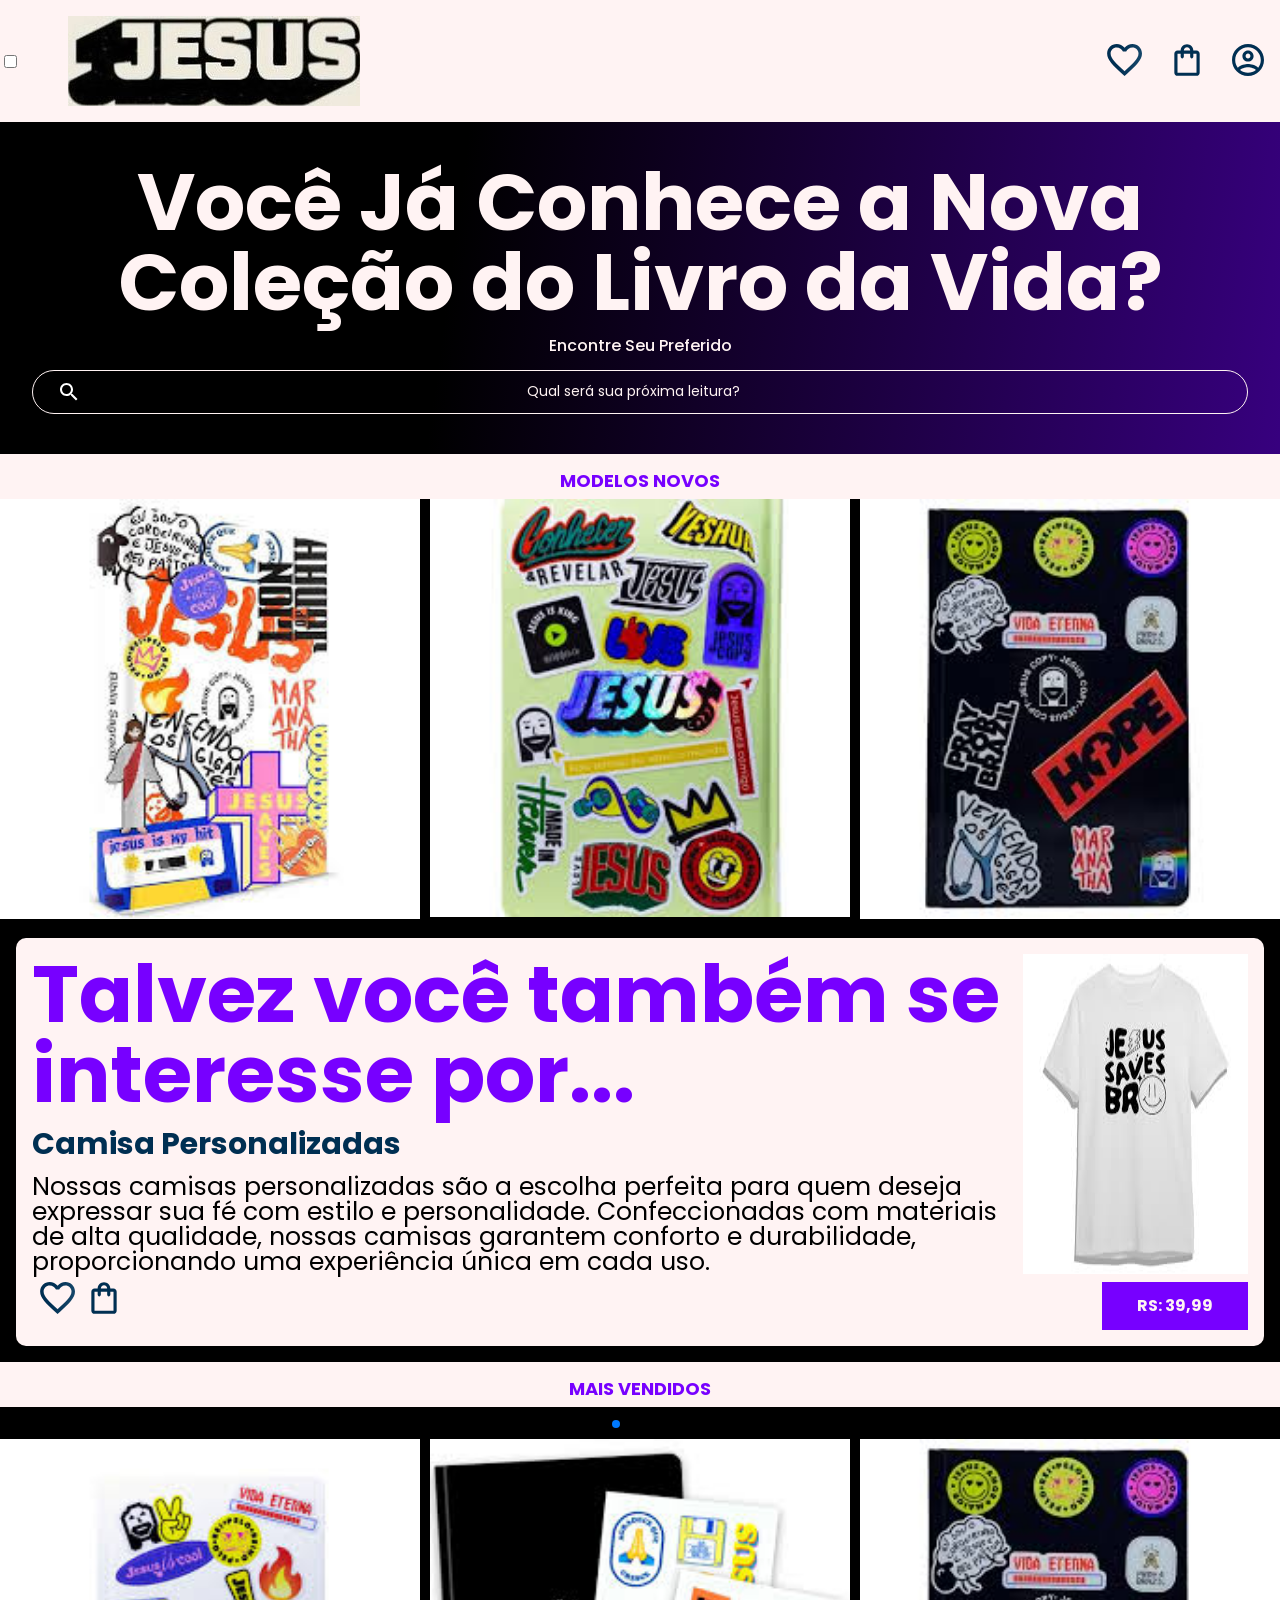
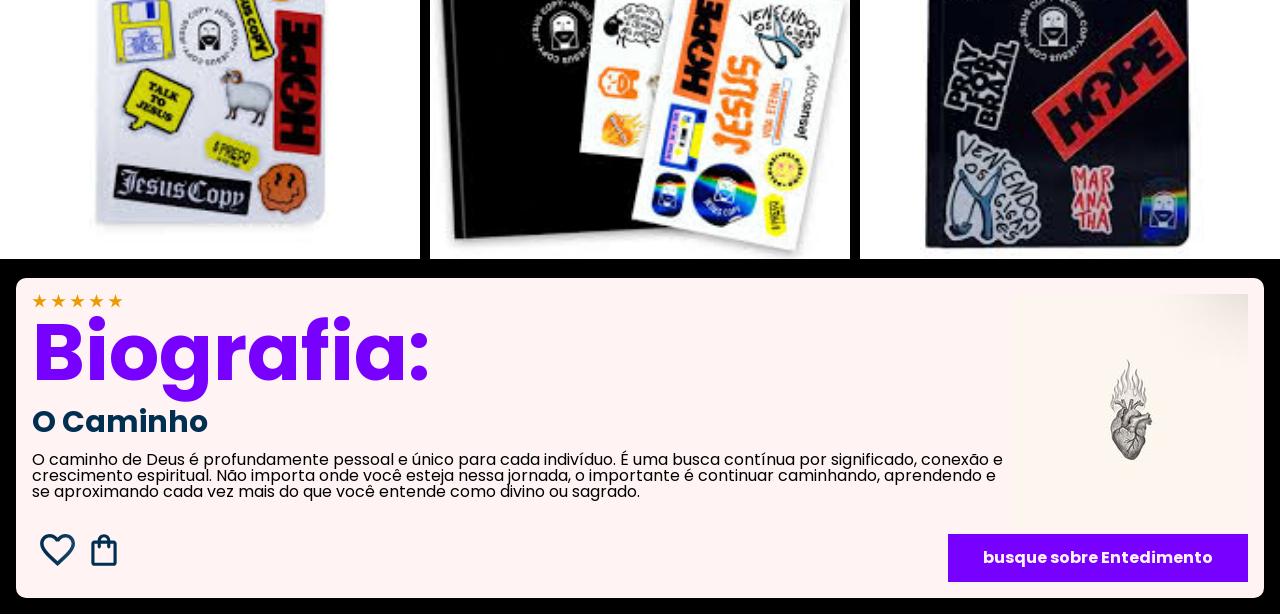
==== index.html @ d1ba0b0a "Add files via upload" ====
<!DOCTYPE html>
<html>

<head>
  <meta charset="UTF-8">
  <meta name="viewport" content="width=device-width, initial-scale=1.0">
  <title>AluraBooks</title>
  <link rel="stylesheet" href="reset.css">
  <link rel="preconnect" href="https://fonts.googleapis.com">
  <link rel="preconnect" href="https://fonts.gstatic.com" crossorigin>
  <link href="https://fonts.googleapis.com/css2?family=Poppins:wght@300;400;500;700&display=swap" rel="stylesheet">
  <link rel="stylesheet" href="https://cdn.jsdelivr.net/npm/swiper@11/swiper-bundle.min.css" />
  <link rel="stylesheet" href="styles.css">
</head>

<body>
  <header class="cabeçalho">  
    <div class="container">
      <input type="checkbox" id="menu" class="container__botao">
      <label for="menu">
        <span class="cabeçalho__menu-hamburguer container__imagem"></span>
      </label>
      <ul class="lista-menu">
        <li class="lista-menu__titulo">Categorias</li>
        <li class="lista-menu__item">
          <a href="#" class="lista-menu__link">Programação</a>
        </li>
        <li class="lista-menu__item">
          <a href="#" class="lista-menu__link">Front-end</a>
        </li>
        <li class="lista-menu__item">
          <a href="#" class="lista-menu__link">Infraestrutura</a>
        </li>
        <li class="lista-menu__item">
          <a href="#" class="lista-menu__link">Business</a>
        </li>
        <li class="lista-menu__item">
          <a href="#" class="lista-menu__link">Design & UX</a>
        </li>
      </ul>
      <img src="img/logo cristo.jpg" alt="Logo da Alurabooks" class="container__imagem">
    </div>
    <div class="container">
      <a href="#"><img src="img/Favoritos.svg" alt="Meus favoritos" class="container__imagem"></a>
      <a href="#"><img src="img/Compras.svg" alt="Carrinhos de compras" class="container__imagem"></a>
      <a href="#"><img src="img/Usuario.svg" alt="Meu perfil" class="container__imagem"></a>
    </div>
  </header>

  <section class="banner">
    <h2 class="banner__titulo">Você Já Conhece a Nova Coleção do Livro da Vida?</h2>
    <p class="banner__texto">Encontre Seu Preferido</p>
    <input type="search" class="banner__pesquisa" placeholder="Qual será sua próxima leitura?">
  </section>

  <section class="carrossel">
    <h2 class="carrossel__titulo">Modelos Novos</h2>
    <!-- Slider main container -->
    <div class="swiper">
      <!-- Additional required wrapper -->
      <div class="swiper-wrapper">
        <!-- Slides -->
        <div class="swiper-slide"><img src="img/download (1).jpeg"
            alt=""></div>
        <div class="swiper-slide"><img src="img/download (5).jpeg"
            alt="HG"></div>
        <div class="swiper-slide"><img src="img/download (3).jpeg" alt="Livro sobre javascript assertivo da alura books">
        </div>
      </div>

      <!-- If we need navigation buttons -->
      <div class="swiper-button-prev"></div>
      <div class="swiper-button-next"></div>

    </div>

    <div class="card">
      <div class="card__descrição">
        <div class="descrição">
          <h3 class="descrição__titulo">Talvez você também se interesse por...</h3>
          <h2 class="descrição__titulo-livro">Camisa Personalizadas</h2>
          <p class="texto_da_camisa">
            Nossas camisas personalizadas são a escolha perfeita para quem deseja expressar sua fé com estilo e personalidade. Confeccionadas com materiais de alta qualidade, nossas camisas garantem conforto e durabilidade, proporcionando uma experiência única em cada uso. 
          </p>
        </div>
        <img src="img/images (1).jpeg" class="descrição__imagem" />
      </div>
      <div class="card__botões">
        <ul class="botões">
          <li class="botões__item">
            <img src="img/Favoritos.svg" alt="Favoritar livro" />
          </li>
          <li class="botões__item">
            <img src="img/Compras.svg" alt="Adicionar no carrinho de compras" />
          </li>
        </ul>
        <a href="#" class="botões__ancora">RS: 39,99
        </a>
      </div>
    </div>

  </section>

  <section class=”carrossel”>
    <h2 class="carrossel__titulo">Mais vendidos</h2>
    <div class="swiper">
      <!-- Additional required wrapper -->
      <!-- If we need pagination -->
      <div class="swiper-pagination"></div>

      <div class="swiper-wrapper">
        <!-- Slides -->
        <div class="swiper-slide"><img src="img/download (2).jpeg"
            alt="biblia branca"></div>
        <div class="swiper-slide"><img src="img/download (4).jpeg" alt="conjunto preto">
        </div>
        <div class="swiper-slide"><img src="img/download (3).jpeg" alt="biblia preta">
        </div>
        <div class="swiper-slide"><img src="img/chaveiro jesus.jpeg" alt="Livro Guia front end"></div>
        <div class="swiper-slide"><img src="img/images (1).jpeg" alt="Livro sobre portugol"></div>
        <div class="swiper-slide"><img src="img/cruz.jpg" alt="livro sobre acessibilidade"></div>
      </div>

      <!-- If we need navigation buttons -->
      <div class="swiper-button-prev"></div>
      <div class="swiper-button-next"></div>
    </div>

    <div class="card">
      <!-- 1º linha -->
      <div class="card__descrição">
        <!-- 1º coluna -->
        <div class="descrição">
          <img src="img/Estrelinhas.svg" alt="Avaliação 5 estrelas">
          <h3 class="descrição__titulo">Biografia:</h3>
          <h2 class="descrição__titulo-livro">O Caminho </h2>
          <p class="descrição__texto">O caminho de Deus é profundamente pessoal e único para cada indivíduo. É uma busca contínua por significado, conexão e crescimento espiritual. Não importa onde você esteja nessa jornada, o importante é continuar caminhando, aprendendo e se aproximando cada vez mais do que você entende como divino ou sagrado.
          </p>
        </div>
        <!-- 2º coluna -->
        <img src="img/9a133044e0f5d6f266698d258e6cc50b.jpg" class="descrição__imagem">
      </div>

      <!-- 2º linha -->
      <div class="card__botões">
        <!-- 1º coluna -->
        <ul class="botões">
          <li class="botões__item"><img src="img/Favoritos.svg" alt="Favoritar livro"></li>
          <li class="botões__item"><img src="img/Compras.svg" alt="Adicionar no carrinho de compras"></li>
        </ul>
        <!-- 2º coluna -->
        <a href="#" class="botões__ancora">busque sobre Entedimento</a>
      </div>
    </div>



  </section>

  <script src="https://cdn.jsdelivr.net/npm/swiper@11/swiper-bundle.min.js"></script>
  <script>
    const swiper = new Swiper(".swiper", {
      spaceBetween: 10,
      slidesPerView: 3,
      pagination: {
        el: ".swiper-pagination",
        type: "bullets",
      },
    });
  </script>
</body>

</html>
---- styles.css ----
@import url("styles/header.css");
@import url("styles/banner.css");
@import url("styles/carrossel.css");

:root {
    --cor-de-fundo: #000000;
    --branco: #fff3f3;
    --laranja: #7700ff;
    --azul-degrade: linear-gradient(97.54deg, #000000 35.49%, #6f00ff 165.37%);
    --fonte-principal: "Poppins";
    --azul: #002F52;
}

body {
    background-color: var(--cor-de-fundo);
    font-family: var(--fonte-principal);
    font-size: 16px;
    font-weight: 400;
}
.descrição__texto{
    font-size: 16px;
}
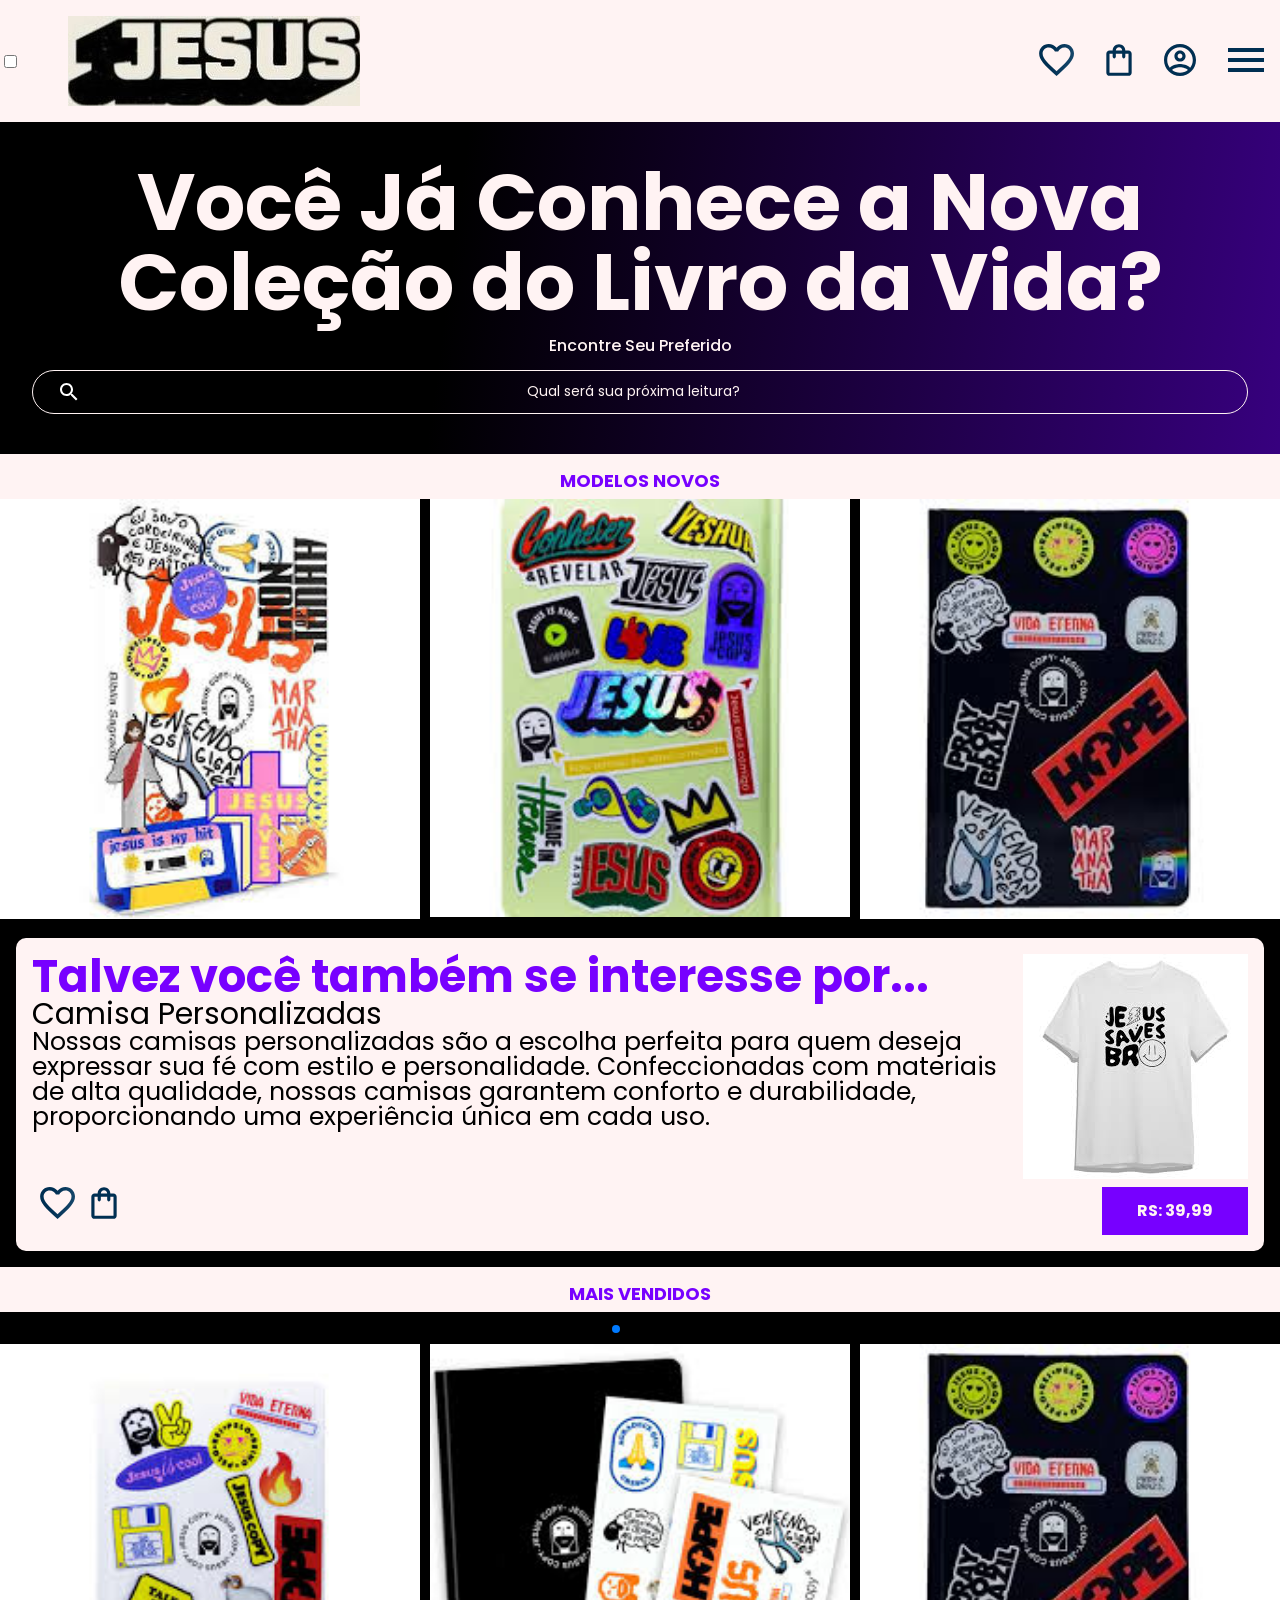
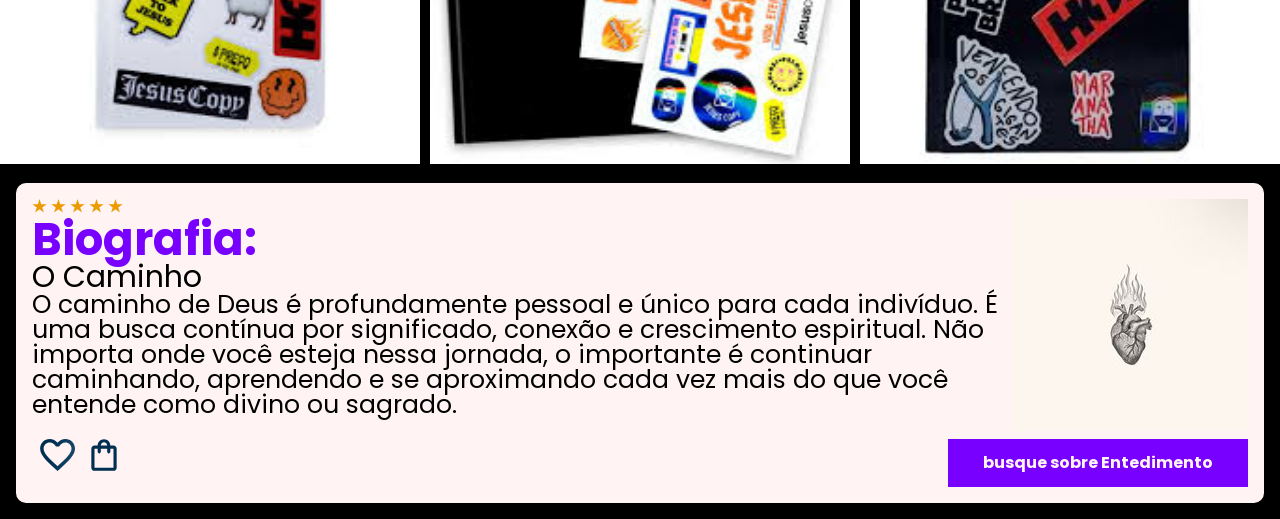
==== commit 25baced8: "Add files via upload" ====
--- a/index.html
+++ b/index.html
@@ -23,19 +23,19 @@
       <ul class="lista-menu">
         <li class="lista-menu__titulo">Categorias</li>
         <li class="lista-menu__item">
-          <a href="#" class="lista-menu__link">Programação</a>
+          <a href="#" class="lista-menu__link">Produtos</a>
         </li>
         <li class="lista-menu__item">
-          <a href="#" class="lista-menu__link">Front-end</a>
+          <a href="#" class="lista-menu__link">Dúvidas</a>
         </li>
         <li class="lista-menu__item">
-          <a href="#" class="lista-menu__link">Infraestrutura</a>
+          <a href="#" class="lista-menu__link">Acessórios / Papelaria</a>
         </li>
         <li class="lista-menu__item">
-          <a href="#" class="lista-menu__link">Business</a>
+          <a href="#" class="lista-menu__link">Promoções</a>
         </li>
         <li class="lista-menu__item">
-          <a href="#" class="lista-menu__link">Design & UX</a>
+          <a href="#" class="lista-menu__link">Sobre Nós</a>
         </li>
       </ul>
       <img src="img/logo cristo.jpg" alt="Logo da Alurabooks" class="container__imagem">
@@ -44,6 +44,7 @@
       <a href="#"><img src="img/Favoritos.svg" alt="Meus favoritos" class="container__imagem"></a>
       <a href="#"><img src="img/Compras.svg" alt="Carrinhos de compras" class="container__imagem"></a>
       <a href="#"><img src="img/Usuario.svg" alt="Meu perfil" class="container__imagem"></a>
+      <a href="#"><img src="img/Menu.svg" alt="lista-menu" class="container__imagem"></a>
     </div>
   </header>
 
@@ -134,7 +135,7 @@
           <img src="img/Estrelinhas.svg" alt="Avaliação 5 estrelas">
           <h3 class="descrição__titulo">Biografia:</h3>
           <h2 class="descrição__titulo-livro">O Caminho </h2>
-          <p class="descrição__texto">O caminho de Deus é profundamente pessoal e único para cada indivíduo. É uma busca contínua por significado, conexão e crescimento espiritual. Não importa onde você esteja nessa jornada, o importante é continuar caminhando, aprendendo e se aproximando cada vez mais do que você entende como divino ou sagrado.
+          <p class="descrição__texto2">O caminho de Deus é profundamente pessoal e único para cada indivíduo. É uma busca contínua por significado, conexão e crescimento espiritual. Não importa onde você esteja nessa jornada, o importante é continuar caminhando, aprendendo e se aproximando cada vez mais do que você entende como divino ou sagrado.
           </p>
         </div>
         <!-- 2º coluna -->
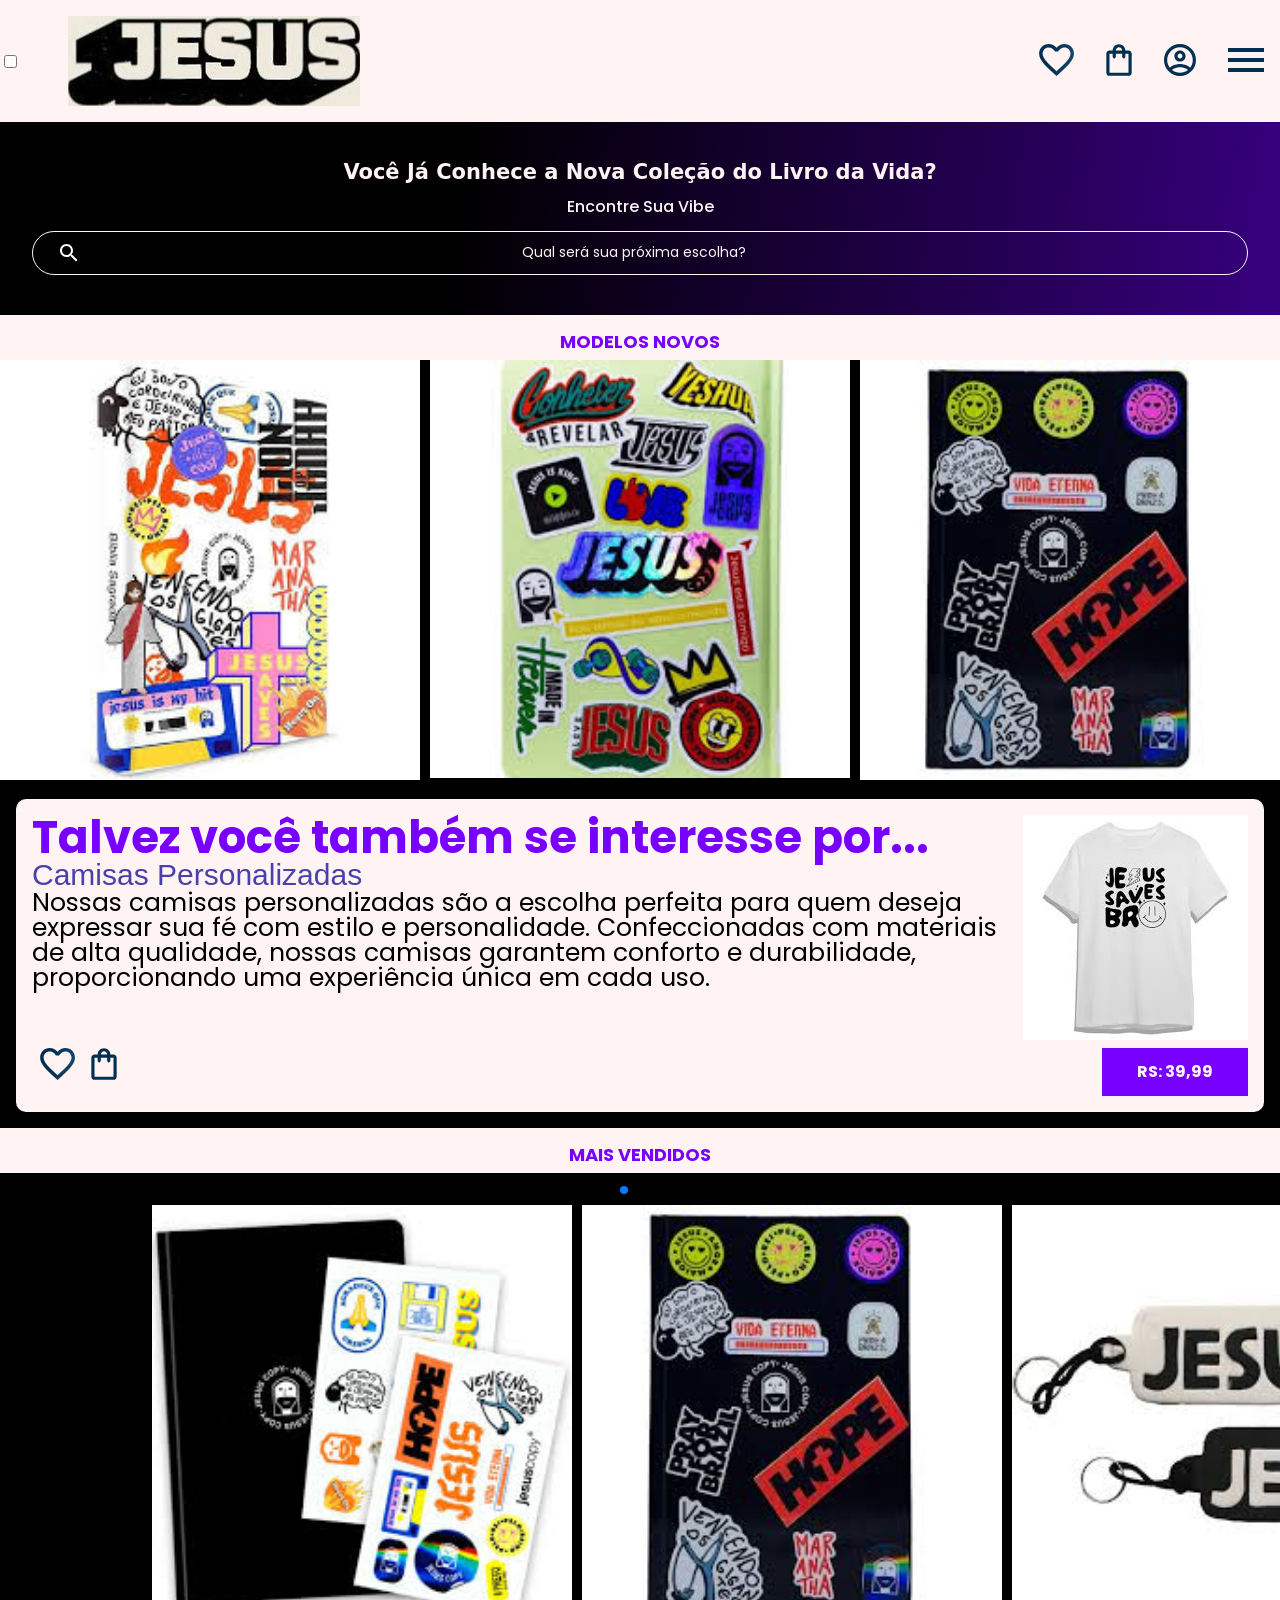
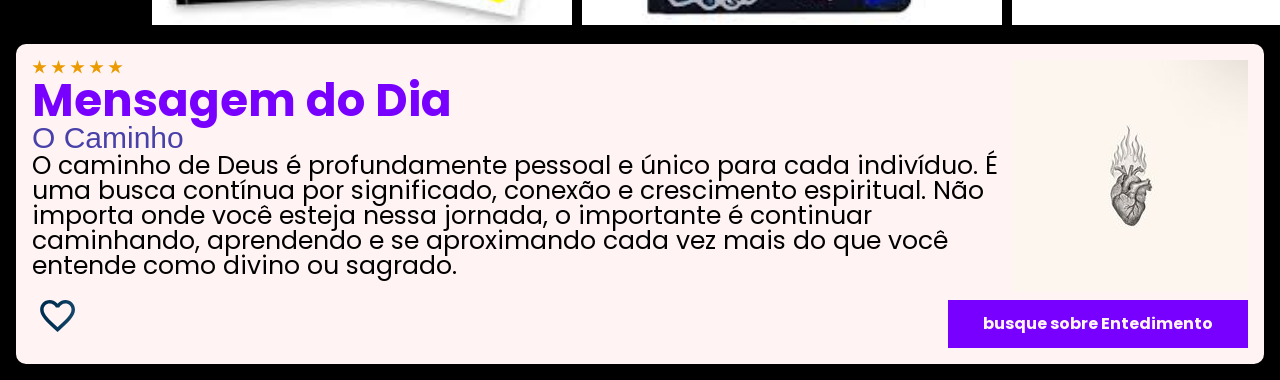
==== commit 1f57bcac: "Add files via upload" ====
--- a/index.html
+++ b/index.html
@@ -50,8 +50,8 @@
 
   <section class="banner">
     <h2 class="banner__titulo">Você Já Conhece a Nova Coleção do Livro da Vida?</h2>
-    <p class="banner__texto">Encontre Seu Preferido</p>
-    <input type="search" class="banner__pesquisa" placeholder="Qual será sua próxima leitura?">
+    <p class="banner__texto">Encontre Sua Vibe</p>
+    <input type="search" class="banner__pesquisa" placeholder="Qual será sua próxima escolha?">
   </section>
 
   <section class="carrossel">
@@ -79,7 +79,7 @@
       <div class="card__descrição">
         <div class="descrição">
           <h3 class="descrição__titulo">Talvez você também se interesse por...</h3>
-          <h2 class="descrição__titulo-livro">Camisa Personalizadas</h2>
+          <h2 class="descrição__titulo-livro">Camisas Personalizadas</h2>
           <p class="texto_da_camisa">
             Nossas camisas personalizadas são a escolha perfeita para quem deseja expressar sua fé com estilo e personalidade. Confeccionadas com materiais de alta qualidade, nossas camisas garantem conforto e durabilidade, proporcionando uma experiência única em cada uso. 
           </p>
@@ -110,9 +110,7 @@
       <div class="swiper-pagination"></div>
 
       <div class="swiper-wrapper">
-        <!-- Slides -->
-        <div class="swiper-slide"><img src="img/download (2).jpeg"
-            alt="biblia branca"></div>
+        <!-- Slides -->descrição__titulo-livro
         <div class="swiper-slide"><img src="img/download (4).jpeg" alt="conjunto preto">
         </div>
         <div class="swiper-slide"><img src="img/download (3).jpeg" alt="biblia preta">
@@ -133,7 +131,7 @@
         <!-- 1º coluna -->
         <div class="descrição">
           <img src="img/Estrelinhas.svg" alt="Avaliação 5 estrelas">
-          <h3 class="descrição__titulo">Biografia:</h3>
+          <h3 class="descrição__titulo">Mensagem do Dia</h3>
           <h2 class="descrição__titulo-livro">O Caminho </h2>
           <p class="descrição__texto2">O caminho de Deus é profundamente pessoal e único para cada indivíduo. É uma busca contínua por significado, conexão e crescimento espiritual. Não importa onde você esteja nessa jornada, o importante é continuar caminhando, aprendendo e se aproximando cada vez mais do que você entende como divino ou sagrado.
           </p>
@@ -147,7 +145,7 @@
         <!-- 1º coluna -->
         <ul class="botões">
           <li class="botões__item"><img src="img/Favoritos.svg" alt="Favoritar livro"></li>
-          <li class="botões__item"><img src="img/Compras.svg" alt="Adicionar no carrinho de compras"></li>
+
         </ul>
         <!-- 2º coluna -->
         <a href="#" class="botões__ancora">busque sobre Entedimento</a>
--- a/styles.css
+++ b/styles.css
@@ -19,4 +19,14 @@
 }
 .descrição__texto{
     font-size: 16px;
-}+}
+.descrição__titulo-livro{
+    color: #4841aa;
+    font-family: 'Franklin Gothic Medium', 'Arial Narrow', Arial, sans-serif;
+
+}
+    .banner__titulo{
+        font-size: 21px;
+        font-family: system-ui, -apple-system, BlinkMacSystemFont, 'Segoe UI', Roboto, Oxygen, Ubuntu, Cantarell, 'Open Sans', 'Helvetica Neue', sans-serif;
+    }
+    
